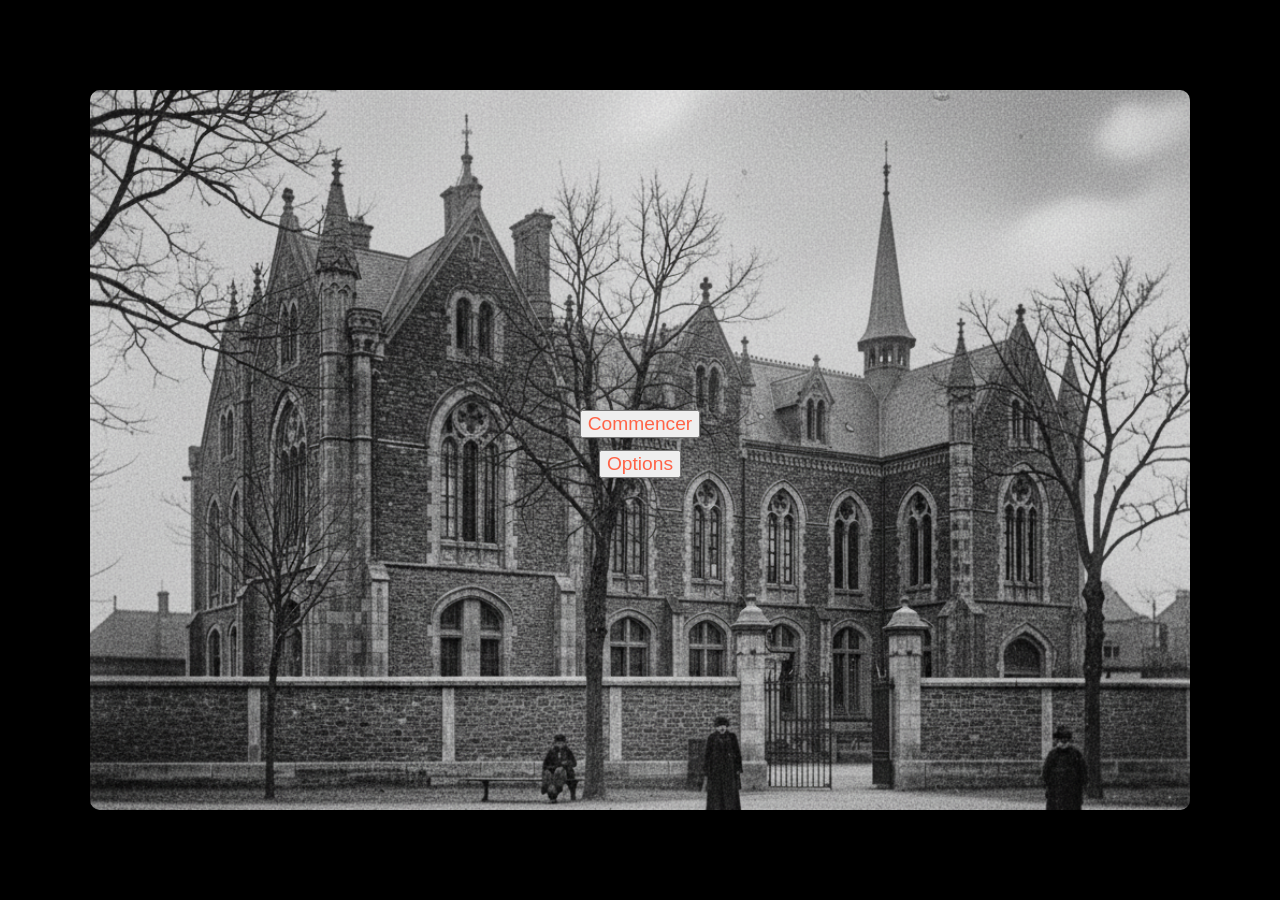
==== html/index.html @ 95971bbf "all" ====
<!doctype html>
<html>
<head>
    <meta charset="utf-8">
    <link rel="stylesheet" href="../css/style.css">
    <title>Nom du jeu</title>
</head>
<body>
    <div class ="game">
        <button class ="start">Commencer</button>
        <div class ="game_info">
                <button class="option">Options</button>
        </div>
        <div class="game_screen">
            <img src="../assets/hopital.png" alt="Image de fond" class="background">
        </div>
        <div class="container">
        </div>
    </div>
</body>
</html>
---- css/style.css ----
body {
    margin: 0;
    min-height: 100vh;
    display: flex;
    justify-content: center;
    align-items: center;
    background: #000;
}

.game {
    position: relative;
    width: min(1100px, 92vw);
    height: 80vh;
    display: flex;
    flex-direction: column;
    justify-content: center;
    align-items: center;
    gap: 12px;
    overflow: hidden;
    border-radius: 10px;
}

.game > *:not(.game_screen) {
    position: relative;
    z-index: 1;
}

button {
    color: tomato;
    font-size: larger;
}

.background {
    width: 100%;
    height: 100%;
    object-fit: cover;
    object-position: center;
    display: block;
}

.game_screen {
    position: absolute;
    inset: 0;
    z-index: 0;
    pointer-events: none;
}
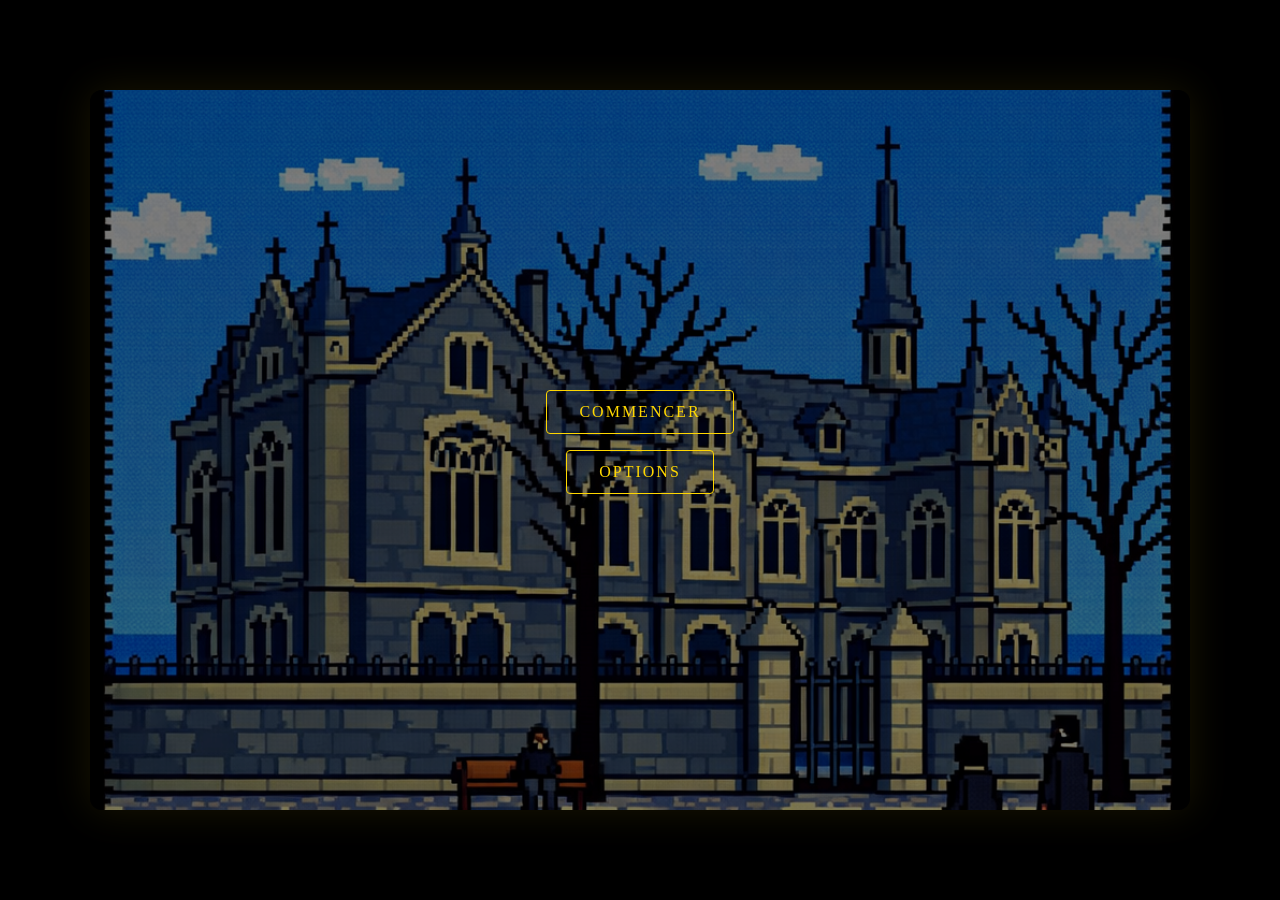
==== commit 9dd6c694: "all" ====
--- a/html/index.html
+++ b/html/index.html
@@ -6,10 +6,10 @@
     <title>Nom du jeu</title>
 </head>
 <body>
-    <div class ="game">
-        <button class ="start">Commencer</button>
-        <div class ="game_info">
-                <button class="option">Options</button>
+    <div class="game">
+        <button class="start">Commencer</button>
+        <div class="game_info">
+            <button class="option">Options</button>
         </div>
         <div class="game_screen">
             <img src="../assets/hopital.png" alt="Image de fond" class="background">
@@ -17,5 +17,6 @@
         <div class="container">
         </div>
     </div>
+    <script src="../js/script.js"></script>
 </body>
-</html>+</html>
--- a/css/style.css
+++ b/css/style.css
@@ -1,11 +1,30 @@
+/* =====================
+   BASE
+===================== */
+
+* {
+    margin: 0;
+    padding: 0;
+    box-sizing: border-box;
+}
+
 body {
-    margin: 0;
     min-height: 100vh;
     display: flex;
     justify-content: center;
     align-items: center;
     background: #000;
+    font-family: 'Georgia', serif;
+    transition: background 0.4s;
 }
+
+body.light {
+    background: #d9d9d9;
+}
+
+/* =====================
+   GAME CONTAINER
+===================== */
 
 .game {
     position: relative;
@@ -15,9 +34,10 @@
     flex-direction: column;
     justify-content: center;
     align-items: center;
-    gap: 12px;
+    gap: 16px;
     overflow: hidden;
-    border-radius: 10px;
+    border-radius: 12px;
+    box-shadow: 0 0 40px rgba(255, 215, 0, 0.1);
 }
 
 .game > *:not(.game_screen) {
@@ -25,9 +45,15 @@
     z-index: 1;
 }
 
-button {
-    color: tomato;
-    font-size: larger;
+/* =====================
+   FOND
+===================== */
+
+.game_screen {
+    position: absolute;
+    inset: 0;
+    z-index: 0;
+    pointer-events: none;
 }
 
 .background {
@@ -36,11 +62,136 @@
     object-fit: cover;
     object-position: center;
     display: block;
+    filter: brightness(0.5);
 }
 
-.game_screen {
+/* =====================
+   TITRE
+===================== */
+
+h1 {
+    color: #fff;
+    font-size: 2.5rem;
+    letter-spacing: 4px;
+    text-transform: uppercase;
+    text-shadow: 0 0 20px #ffd700, 0 0 40px #ffd70066;
+}
+
+body.light h1 {
+    color: #111;
+    text-shadow: none;
+}
+
+/* =====================
+   BOUTONS
+===================== */
+
+button {
+    background: transparent;
+    border: 1px solid #ffd700;
+    color: #ffd700;
+    font-size: 1rem;
+    font-family: 'Georgia', serif;
+    letter-spacing: 2px;
+    padding: 12px 32px;
+    cursor: pointer;
+    text-transform: uppercase;
+    transition: all 0.3s ease;
+    border-radius: 4px;
+}
+
+button:hover {
+    background: #ffd700;
+    color: #000;
+    box-shadow: 0 0 20px #ffd70088;
+}
+
+body.light button {
+    border-color: #333;
+    color: #333;
+}
+
+body.light button:hover {
+    background: #333;
+    color: #fff;
+}
+
+/* =====================
+   CINEMATIQUE
+===================== */
+
+.cinematique {
+    width: 100vw;
+    height: 100vh;
+    background-color: #000;
+    display: flex;
+    justify-content: center;
+    align-items: center;
+    position: relative;
+    overflow: hidden;
+}
+
+.cin_overlay {
     position: absolute;
-    inset: 0;
-    z-index: 0;
-    pointer-events: none;
+    width: 100%;
+    height: 100%;
+    background: radial-gradient(ellipse at center, #1a0a00 0%, #000 100%);
+    opacity: 0;
+    transition: opacity 1s;
 }
+
+.cin_overlay.active {
+    opacity: 1;
+}
+
+.cin_content {
+    position: relative;
+    z-index: 10;
+    text-align: center;
+    padding: 40px;
+    max-width: 700px;
+}
+
+.cin_texte {
+    color: #fff;
+    font-size: 1.8rem;
+    letter-spacing: 2px;
+    opacity: 0;
+    transition: opacity 0.3s ease;
+    min-height: 60px;
+    text-shadow: 0 0 20px #ffd700;
+    line-height: 1.6;
+}
+
+.cin_texte.visible {
+    opacity: 1;
+}
+
+.cin_skip {
+    margin-top: 40px;
+    background: transparent;
+    border: 1px solid #444;
+    color: #444;
+    padding: 8px 20px;
+    font-size: 0.8rem;
+    letter-spacing: 2px;
+    box-shadow: none;
+}
+
+.cin_skip:hover {
+    background: transparent;
+    border-color: #fff;
+    color: #fff;
+    box-shadow: none;
+}
+
+/* =====================
+   OPTIONS
+===================== */
+
+.options_container {
+    display: flex;
+    flex-direction: column;
+    align-items: center;
+    gap: 20px;
+}
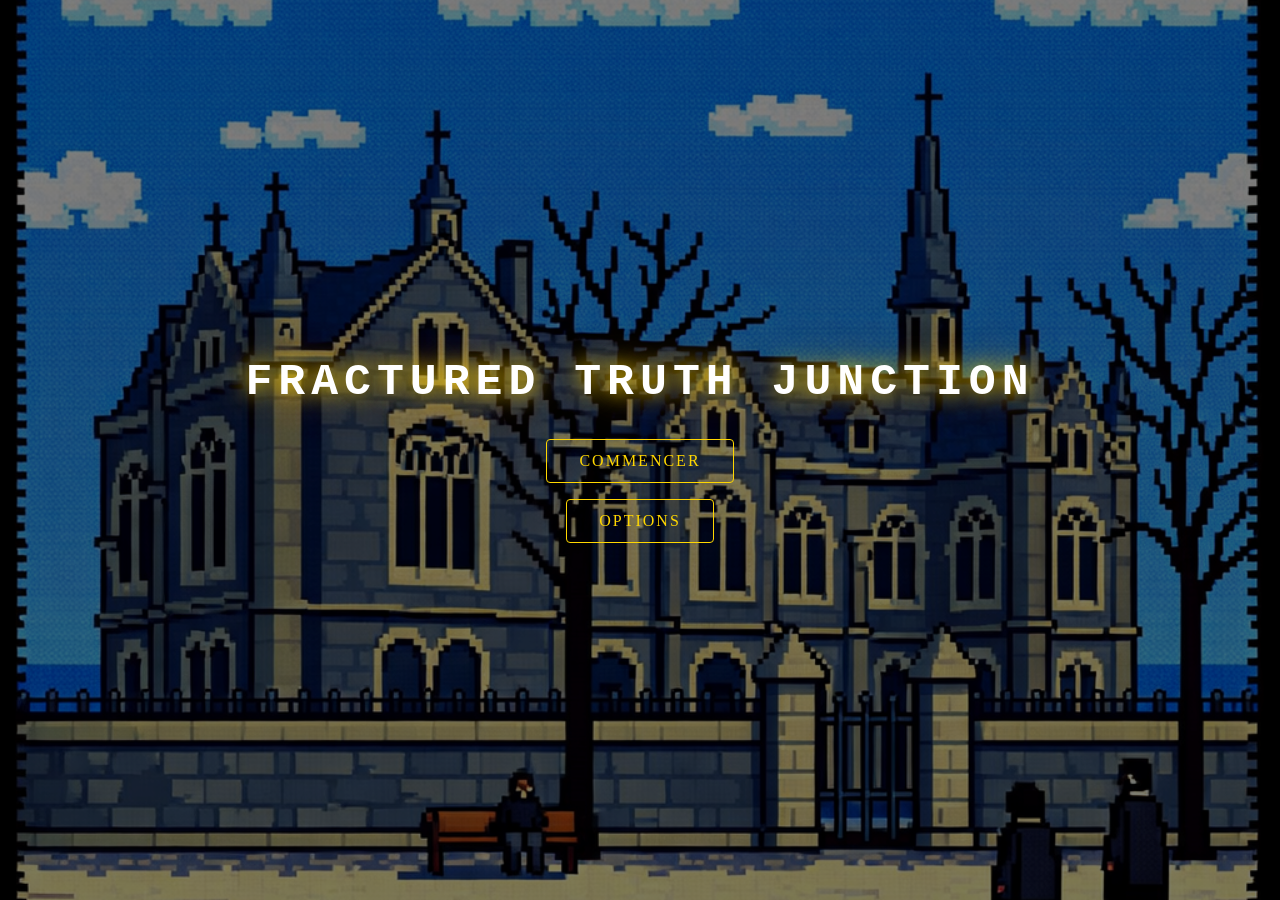
==== commit fe4e3b45: "all" ====
--- a/html/index.html
+++ b/html/index.html
@@ -3,18 +3,17 @@
 <head>
     <meta charset="utf-8">
     <link rel="stylesheet" href="../css/style.css">
-    <title>Nom du jeu</title>
+    <title>Fractured Truth Junction</title>
 </head>
 <body>
     <div class="game">
-        <button class="start">Commencer</button>
-        <div class="game_info">
-            <button class="option">Options</button>
-        </div>
         <div class="game_screen">
             <img src="../assets/hopital.png" alt="Image de fond" class="background">
         </div>
-        <div class="container">
+        <h1 id="game-title">Fractured Truth Junction</h1>
+        <button class="start" id="startBtn">Commencer</button>
+        <div class="game_info">
+            <button class="option">Options</button>
         </div>
     </div>
     <script src="../js/script.js"></script>
--- a/css/style.css
+++ b/css/style.css
@@ -28,16 +28,16 @@
 
 .game {
     position: relative;
-    width: min(1100px, 92vw);
-    height: 80vh;
+    width: 100vw;
+    height: 100vh;
     display: flex;
     flex-direction: column;
     justify-content: center;
     align-items: center;
     gap: 16px;
     overflow: hidden;
-    border-radius: 12px;
-    box-shadow: 0 0 40px rgba(255, 215, 0, 0.1);
+    border-radius: 0;
+    box-shadow: none;
 }
 
 .game > *:not(.game_screen) {
@@ -69,16 +69,19 @@
    TITRE
 ===================== */
 
-h1 {
-    color: #fff;
-    font-size: 2.5rem;
-    letter-spacing: 4px;
+#game-title {
+    color: #fff;
+    font-family: 'Courier New', monospace;
+    font-size: 2.8rem;
+    text-align: center;
+    letter-spacing: 6px;
     text-transform: uppercase;
-    text-shadow: 0 0 20px #ffd700, 0 0 40px #ffd70066;
-}
-
-body.light h1 {
-    color: #111;
+    text-shadow: 0 0 20px #ffd700, 0 0 40px #ffd70066, 0 0 60px rgba(255, 0, 0, 0.3);
+    margin-bottom: 1rem;
+}
+
+body.light #game-title {
+    color: #1a1a1a;
     text-shadow: none;
 }
 
@@ -168,7 +171,11 @@
 }
 
 .cin_skip {
-    margin-top: 40px;
+    position: fixed;
+    bottom: 20px;
+    right: 20px;
+    z-index: 9999;
+    margin-top: 0;
     background: transparent;
     border: 1px solid #444;
     color: #444;
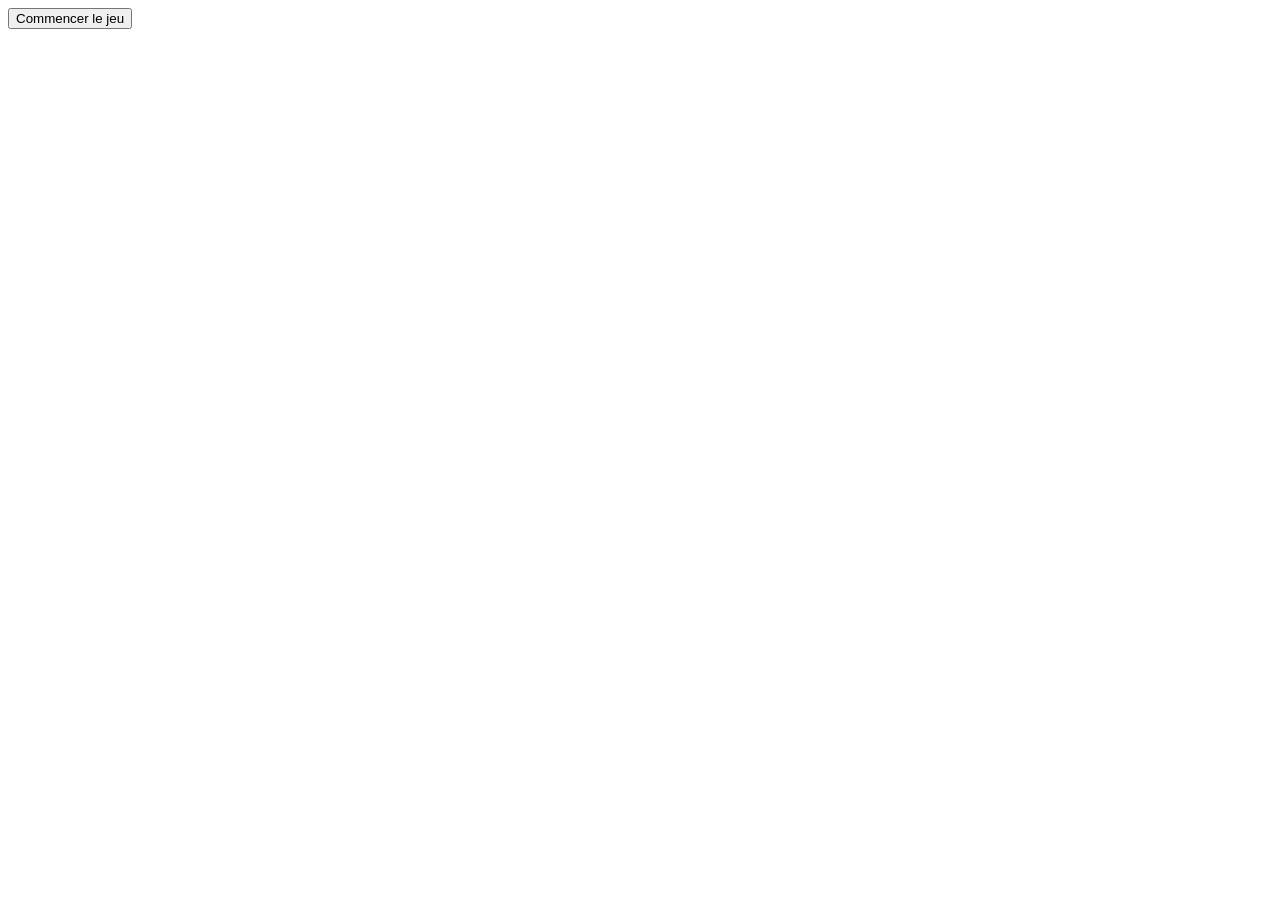
==== commit 91e96706: "save try" ====
--- a/html/index.html
+++ b/html/index.html
@@ -2,20 +2,10 @@
 <html>
 <head>
     <meta charset="utf-8">
-    <link rel="stylesheet" href="../css/style.css">
-    <title>Fractured Truth Junction</title>
+    <link rel="stylesheet" href="css/style.css">
+    <title>Nom du jeu</title>
 </head>
 <body>
-    <div class="game">
-        <div class="game_screen">
-            <img src="../assets/hopital.png" alt="Image de fond" class="background">
-        </div>
-        <h1 id="game-title">Fractured Truth Junction</h1>
-        <button class="start" id="startBtn">Commencer</button>
-        <div class="game_info">
-            <button class="option">Options</button>
-        </div>
-    </div>
-    <script src="../js/script.js"></script>
+    <button>Commencer le jeu</button>
 </body>
-</html>
+</html>
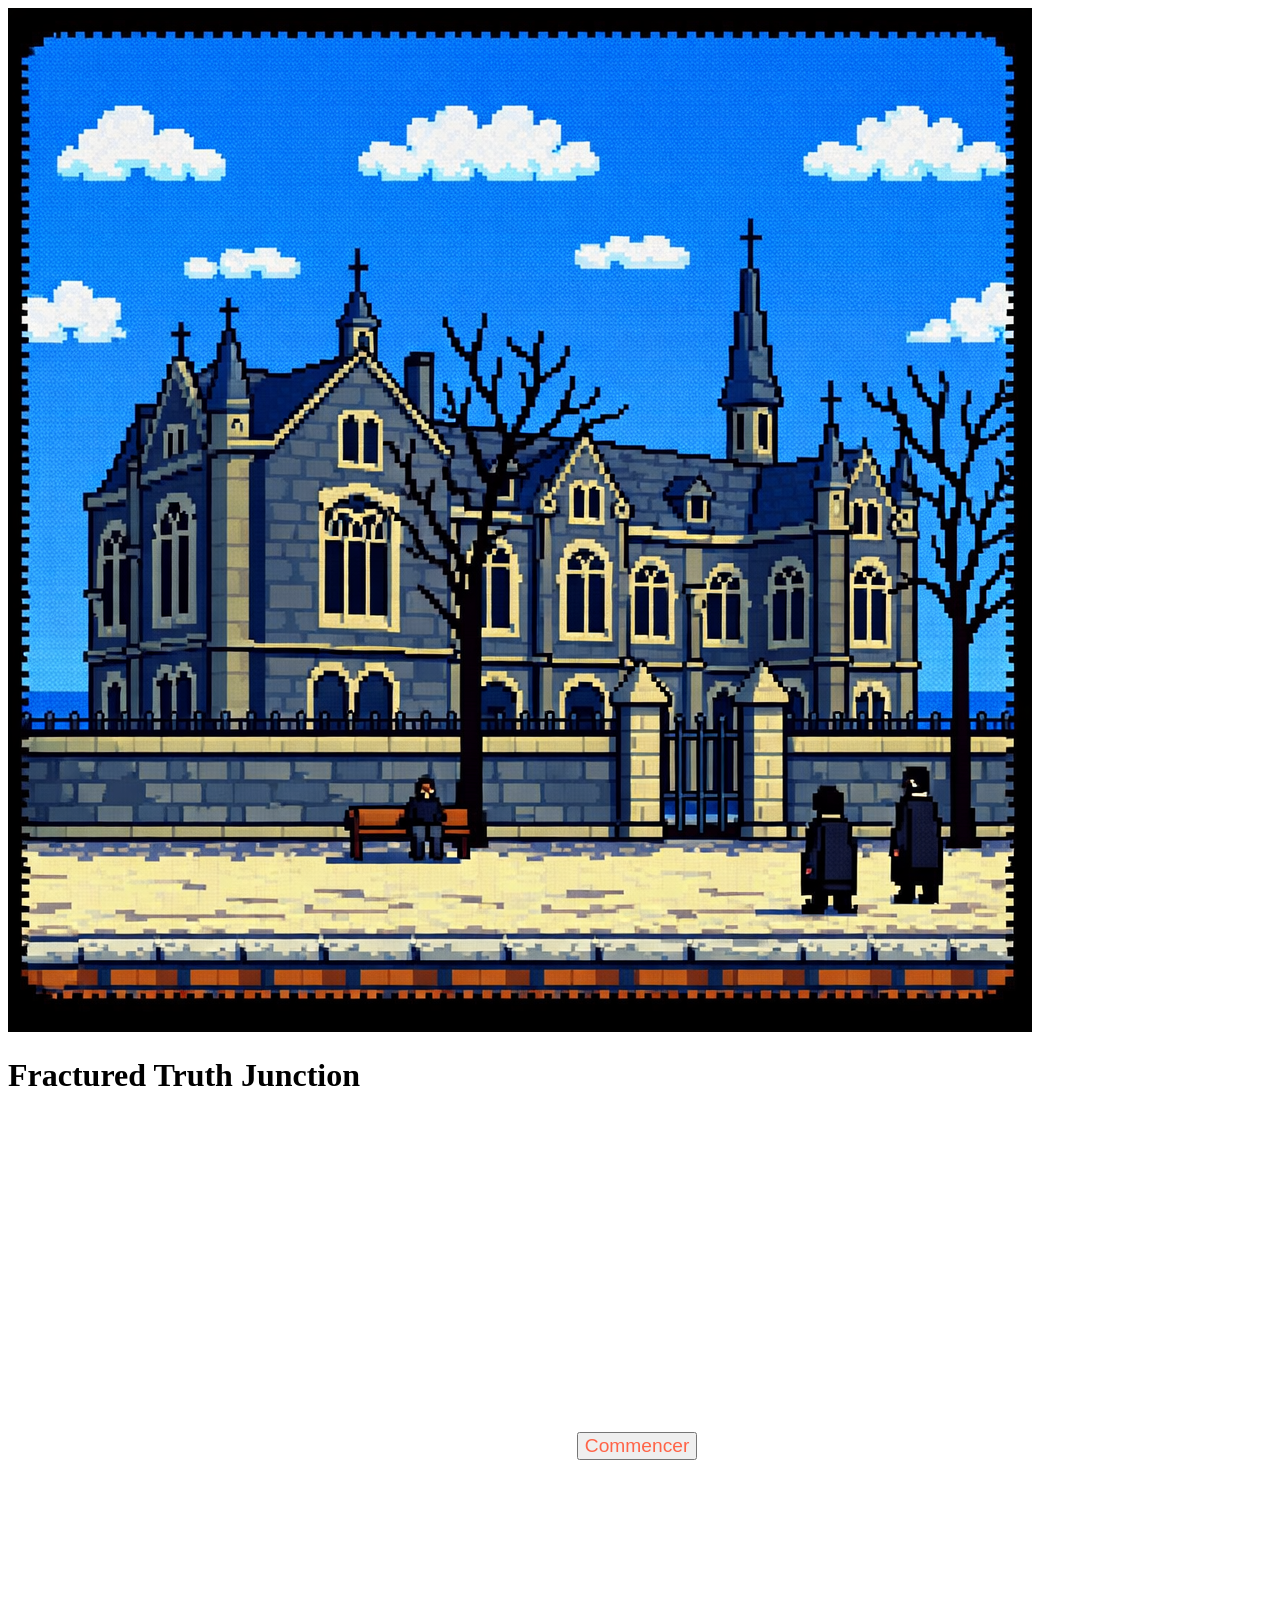
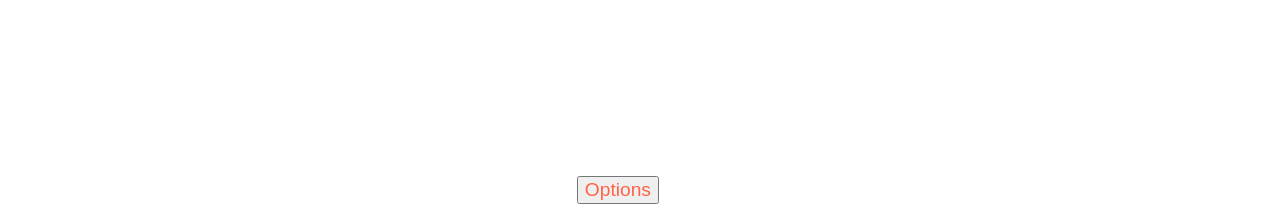
==== commit 24bd7d9a: "all" ====
--- a/html/index.html
+++ b/html/index.html
@@ -2,10 +2,20 @@
 <html>
 <head>
     <meta charset="utf-8">
-    <link rel="stylesheet" href="css/style.css">
-    <title>Nom du jeu</title>
+    <link rel="stylesheet" href="../css/style.css">
+    <title>Fractured Truth Junction</title>
 </head>
 <body>
-    <button>Commencer le jeu</button>
+    <div class="game">
+        <div class="game_screen">
+            <img src="../assets/hopital.png" alt="Image de fond" class="background">
+        </div>
+        <h1 id="game-title">Fractured Truth Junction</h1>
+        <button class="start" id="startBtn">Commencer</button>
+        <div class="game_info">
+            <button class="option">Options</button>
+        </div>
+    </div>
+    <script src="../js/script.js"></script>
 </body>
 </html>
--- a/css/style.css
+++ b/css/style.css
@@ -0,0 +1,7 @@
+button {
+    color: tomato;
+    align-items: center;
+    margin-left: 45%;
+    margin-top: 25%;
+    font-size: larger;
+}
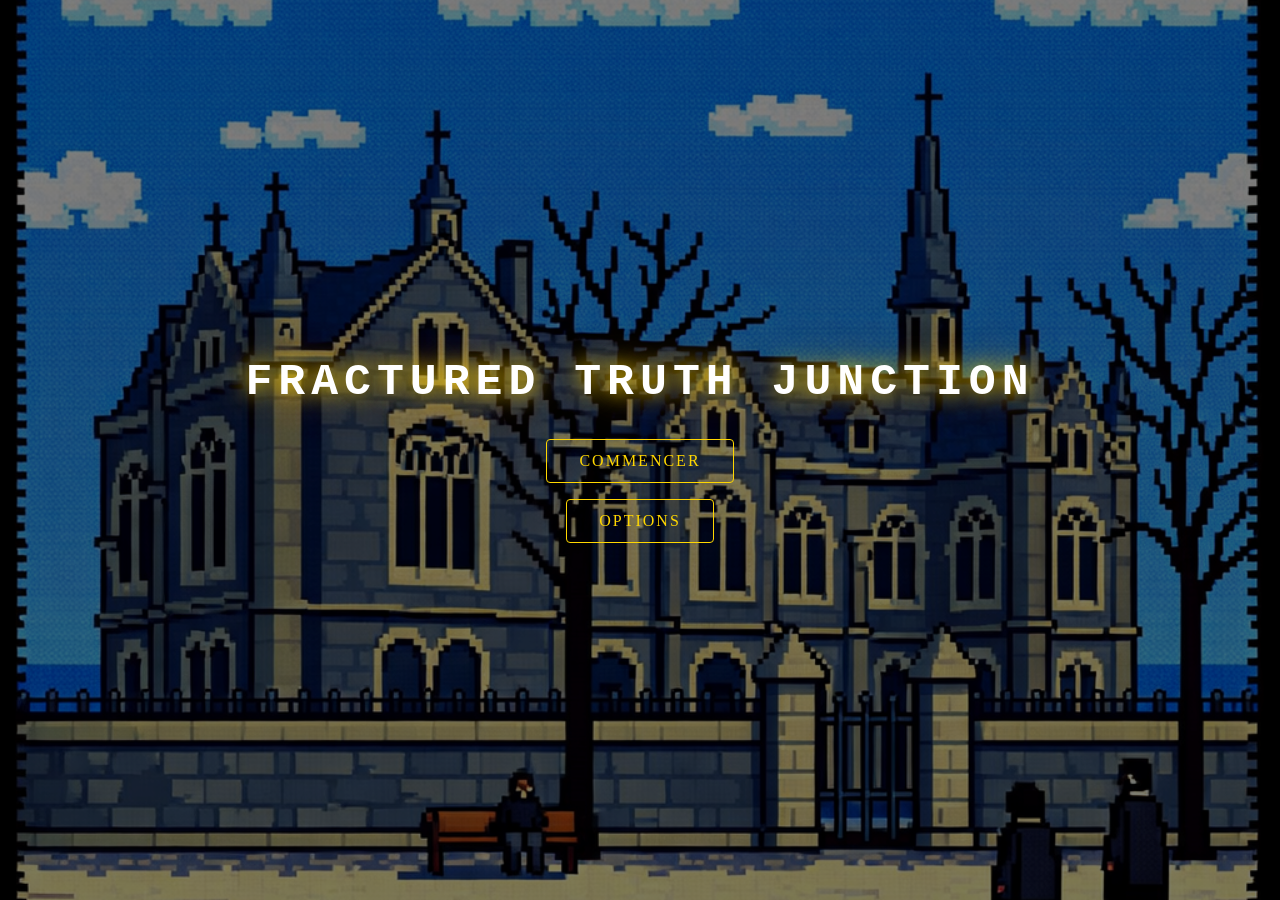
==== commit 14587330: "merge + added musique" ====
--- a/html/index.html
+++ b/html/index.html
@@ -18,4 +18,4 @@
     </div>
     <script src="../js/script.js"></script>
 </body>
-</html>+</html>
--- a/css/style.css
+++ b/css/style.css
@@ -1,7 +1,204 @@
+/* =====================
+   BASE
+===================== */
+
+* {
+    margin: 0;
+    padding: 0;
+    box-sizing: border-box;
+}
+
+body {
+    min-height: 100vh;
+    display: flex;
+    justify-content: center;
+    align-items: center;
+    background: #000;
+    font-family: 'Georgia', serif;
+    transition: background 0.4s;
+}
+
+body.light {
+    background: #d9d9d9;
+}
+
+/* =====================
+   GAME CONTAINER
+===================== */
+
+.game {
+    position: relative;
+    width: 100vw;
+    height: 100vh;
+    display: flex;
+    flex-direction: column;
+    justify-content: center;
+    align-items: center;
+    gap: 16px;
+    overflow: hidden;
+    border-radius: 0;
+    box-shadow: none;
+}
+
+.game > *:not(.game_screen) {
+    position: relative;
+    z-index: 1;
+}
+
+/* =====================
+   FOND
+===================== */
+
+.game_screen {
+    position: absolute;
+    inset: 0;
+    z-index: 0;
+    pointer-events: none;
+}
+
+.background {
+    width: 100%;
+    height: 100%;
+    object-fit: cover;
+    object-position: center;
+    display: block;
+    filter: brightness(0.5);
+}
+
+/* =====================
+   TITRE
+===================== */
+
+#game-title {
+    color: #fff;
+    font-family: 'Courier New', monospace;
+    font-size: 2.8rem;
+    text-align: center;
+    letter-spacing: 6px;
+    text-transform: uppercase;
+    text-shadow: 0 0 20px #ffd700, 0 0 40px #ffd70066, 0 0 60px rgba(255, 0, 0, 0.3);
+    margin-bottom: 1rem;
+}
+
+body.light #game-title {
+    color: #1a1a1a;
+    text-shadow: none;
+}
+
+/* =====================
+   BOUTONS
+===================== */
+
 button {
-    color: tomato;
-    align-items: center;
-    margin-left: 45%;
-    margin-top: 25%;
-    font-size: larger;
-}+    background: transparent;
+    border: 1px solid #ffd700;
+    color: #ffd700;
+    font-size: 1rem;
+    font-family: 'Georgia', serif;
+    letter-spacing: 2px;
+    padding: 12px 32px;
+    cursor: pointer;
+    text-transform: uppercase;
+    transition: all 0.3s ease;
+    border-radius: 4px;
+}
+
+button:hover {
+    background: #ffd700;
+    color: #000;
+    box-shadow: 0 0 20px #ffd70088;
+}
+
+body.light button {
+    border-color: #333;
+    color: #333;
+}
+
+body.light button:hover {
+    background: #333;
+    color: #fff;
+}
+
+/* =====================
+   CINEMATIQUE
+===================== */
+
+.cinematique {
+    width: 100vw;
+    height: 100vh;
+    background-color: #000;
+    display: flex;
+    justify-content: center;
+    align-items: center;
+    position: relative;
+    overflow: hidden;
+}
+
+.cin_overlay {
+    position: absolute;
+    width: 100%;
+    height: 100%;
+    background: radial-gradient(ellipse at center, #1a0a00 0%, #000 100%);
+    opacity: 0;
+    transition: opacity 1s;
+}
+
+.cin_overlay.active {
+    opacity: 1;
+}
+
+.cin_content {
+    position: relative;
+    z-index: 10;
+    text-align: center;
+    padding: 40px;
+    max-width: 700px;
+}
+
+.cin_texte {
+    color: #fff;
+    font-size: 1.8rem;
+    letter-spacing: 2px;
+    opacity: 0;
+    transition: opacity 0.3s ease;
+    min-height: 60px;
+    text-shadow: 0 0 20px #ffd700;
+    line-height: 1.6;
+}
+
+.cin_texte.visible {
+    opacity: 1;
+}
+
+.cin_skip {
+    position: fixed;
+    bottom: 20px;
+    right: 20px;
+    z-index: 9999;
+    margin-top: 0;
+    background: transparent;
+    border: 1px solid #444;
+    color: #444;
+    padding: 8px 20px;
+    font-size: 0.8rem;
+    letter-spacing: 2px;
+    box-shadow: none;
+}
+
+.cin_skip:hover {
+    background: transparent;
+    border-color: #fff;
+    color: #fff;
+    box-shadow: none;
+}
+
+/* =====================
+   OPTIONS
+===================== */
+
+.options_container {
+    display: flex;
+    flex-direction: column;
+    align-items: center;
+    gap: 20px;
+}
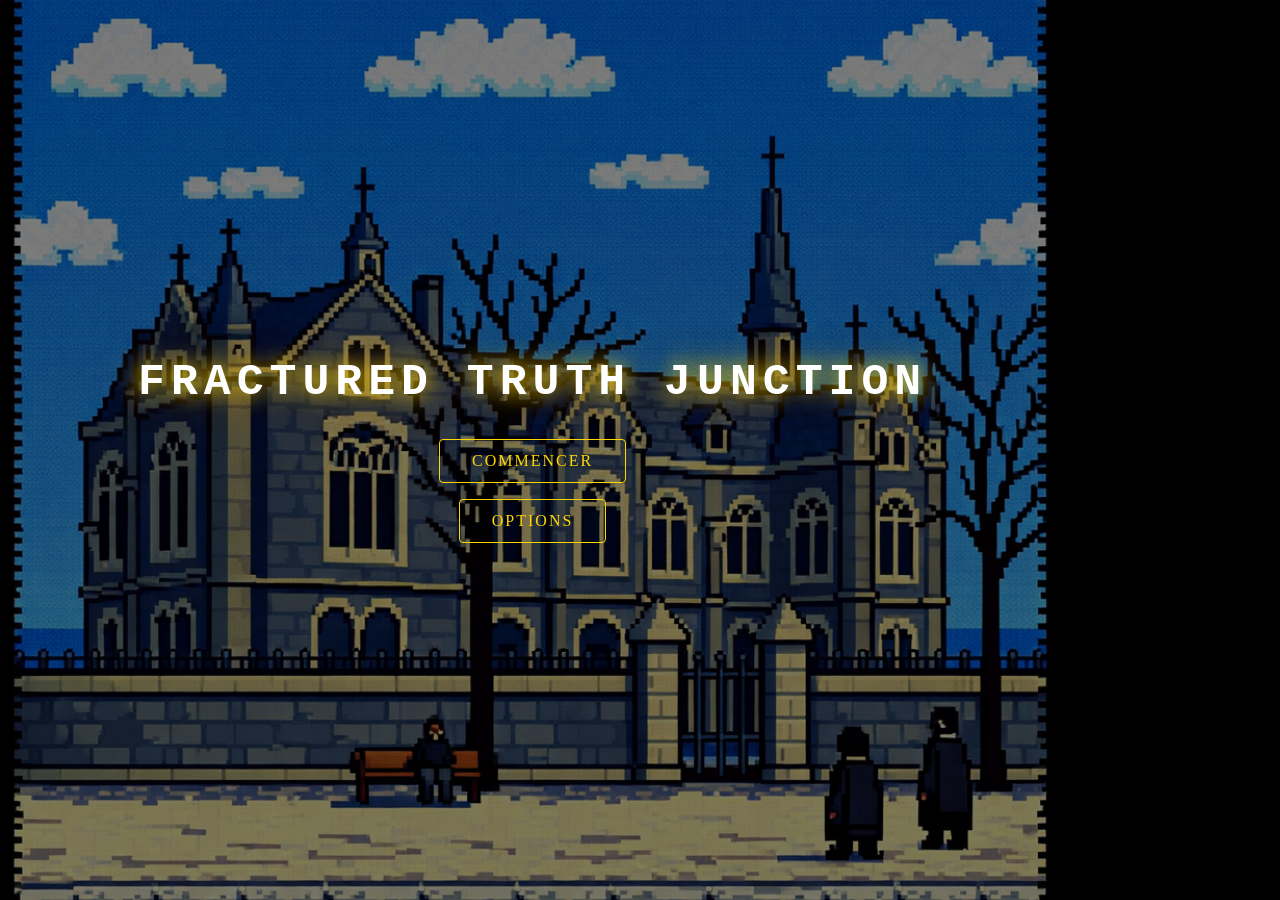
==== commit 77c10e05: "merge" ====
--- a/html/index.html
+++ b/html/index.html
@@ -19,3 +19,4 @@
     <script src="../js/script.js"></script>
 </body>
 </html>
+>>>>>>>>> Temporary merge branch 2
